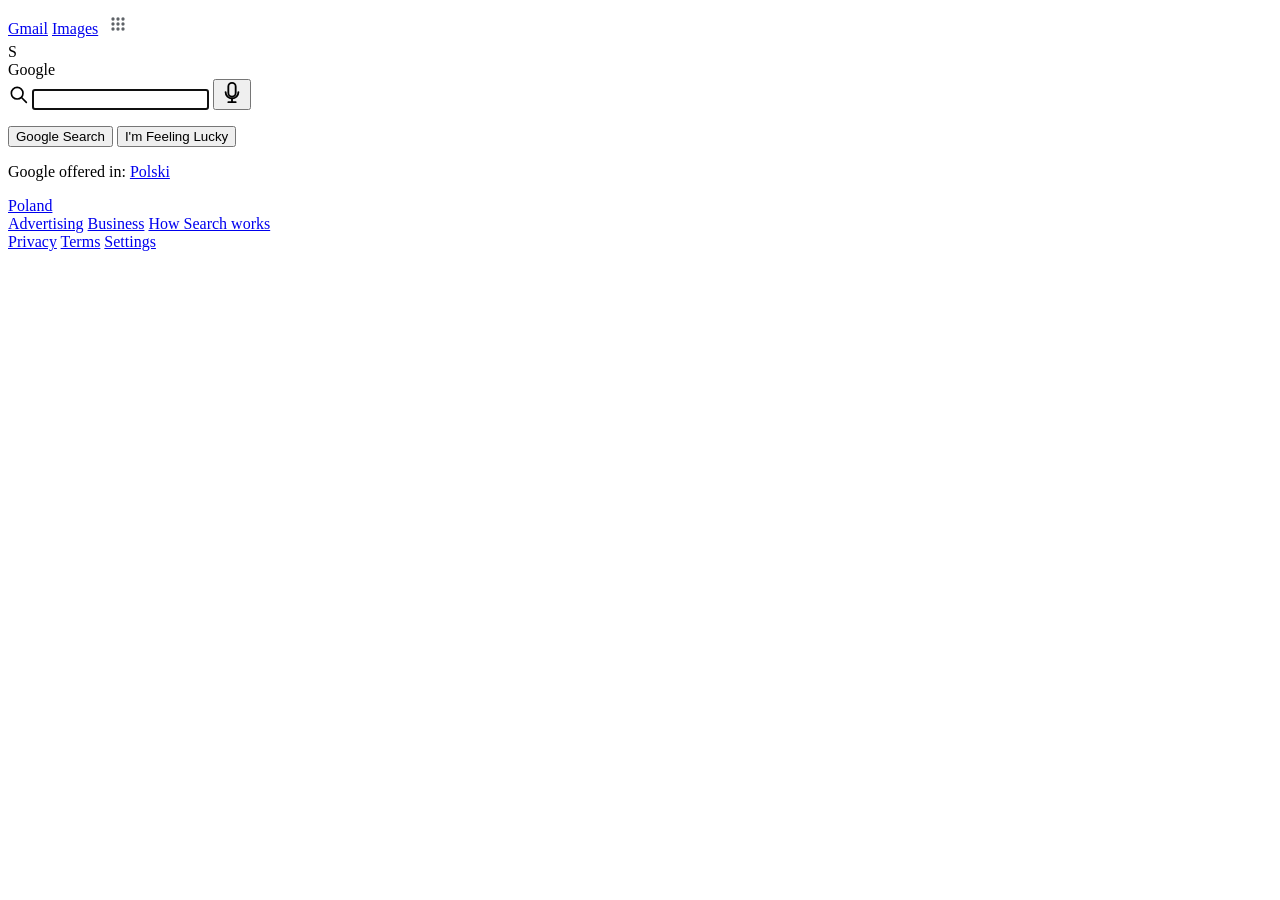
==== index.html @ 03d9c718 "Create index.html" ====
<!DOCTYPE html>
<html lang="en">
<head>
  <meta charset="UTF-8" />
  <meta name="viewport" content="width=device-width, initial-scale=1.0" />
  <title>Google</title>
  <link rel="stylesheet" href="css/style.css" />
  <link rel="icon" href="assets/favicon.ico" type="image/x-icon" />
</head>
<body>

  <!-- Header -->
  <header>
    <a href="#">Gmail</a>
    <a href="#">Images</a>
    <!-- Grid icon -->
    <button style="background:none;border:none;cursor:pointer;padding:6px;" title="Google apps">
      <svg focusable="false" xmlns="http://www.w3.org/2000/svg" viewBox="0 0 24 24" width="20" height="20">
        <path fill="#5f6368" d="M6 8a2 2 0 1 0 0-4 2 2 0 0 0 0 4zm0 6a2 2 0 1 0 0-4 2 2 0 0 0 0 4zm0 6a2 2 0 1 0 0-4 2 2 0 0 0 0 4zm6-12a2 2 0 1 0 0-4 2 2 0 0 0 0 4zm0 6a2 2 0 1 0 0-4 2 2 0 0 0 0 4zm0 6a2 2 0 1 0 0-4 2 2 0 0 0 0 4zm6-12a2 2 0 1 0 0-4 2 2 0 0 0 0 4zm0 6a2 2 0 1 0 0-4 2 2 0 0 0 0 4zm0 6a2 2 0 1 0 0-4 2 2 0 0 0 0 4z"/>
      </svg>
    </button>
    <div class="header-avatar">S</div>
  </header>

  <!-- Main -->
  <main>
    <div class="logo" aria-label="Google">
      <span>G</span><span>o</span><span>o</span><span>g</span><span>l</span><span>e</span>
    </div>

    <!-- Search form — submits to Google -->
    <form action="https://www.google.com/search" method="get" target="_blank" class="search-wrap" id="searchForm">
      <div class="autocomplete" id="autocomplete">
        <div class="search-box">
          <!-- Search icon -->
          <svg xmlns="http://www.w3.org/2000/svg" width="20" height="20" viewBox="0 0 24 24" fill="none" stroke="currentColor" stroke-width="2" stroke-linecap="round" stroke-linejoin="round">
            <circle cx="11" cy="11" r="7"/><line x1="16.5" y1="16.5" x2="22" y2="22"/>
          </svg>

          <input
            type="text"
            name="q"
            id="q"
            autocomplete="off"
            spellcheck="false"
            aria-label="Search"
            autofocus
          />

          <!-- Clear button (shown when input has text) -->
          <button type="button" id="clearBtn" class="mic-btn" style="display:none;" title="Clear">
            <svg xmlns="http://www.w3.org/2000/svg" width="20" height="20" viewBox="0 0 24 24" fill="none" stroke="currentColor" stroke-width="2" stroke-linecap="round" stroke-linejoin="round">
              <line x1="18" y1="6" x2="6" y2="18"/><line x1="6" y1="6" x2="18" y2="18"/>
            </svg>
          </button>

          <!-- Mic icon -->
          <button type="button" class="mic-btn" title="Search by voice" onclick="alert('Voice search not available in this demo')">
            <svg xmlns="http://www.w3.org/2000/svg" width="22" height="22" viewBox="0 0 24 24" fill="none" stroke="currentColor" stroke-width="2" stroke-linecap="round" stroke-linejoin="round">
              <path d="M12 1a4 4 0 0 1 4 4v7a4 4 0 0 1-8 0V5a4 4 0 0 1 4-4z"/>
              <path d="M19 11a7 7 0 0 1-14 0"/>
              <line x1="12" y1="18" x2="12" y2="22"/>
              <line x1="8" y1="22" x2="16" y2="22"/>
            </svg>
          </button>
        </div>

        <!-- Autocomplete suggestions -->
        <ul class="autocomplete-list" id="suggestionList" role="listbox"></ul>
      </div>
    </form>

    <!-- Buttons -->
    <div class="search-buttons">
      <button class="btn" type="submit" form="searchForm">Google Search</button>
      <button class="btn" type="button" onclick="feelingLucky()">I'm Feeling Lucky</button>
    </div>

    <p class="lang-line">
      Google offered in:
      <a href="https://www.google.pl" target="_blank">Polski</a>
    </p>
  </main>

  <!-- Footer -->
  <footer>
    <div class="footer-top">
      <a href="#">Poland</a>
    </div>
    <div class="footer-bottom">
      <div>
        <a href="#">Advertising</a>
        <a href="#">Business</a>
        <a href="#">How Search works</a>
      </div>
      <div>
        <a href="#">Privacy</a>
        <a href="#">Terms</a>
        <a href="#">Settings</a>
      </div>
    </div>
  </footer>

  <script src="assets/search.js"></script>
</body>
</html>
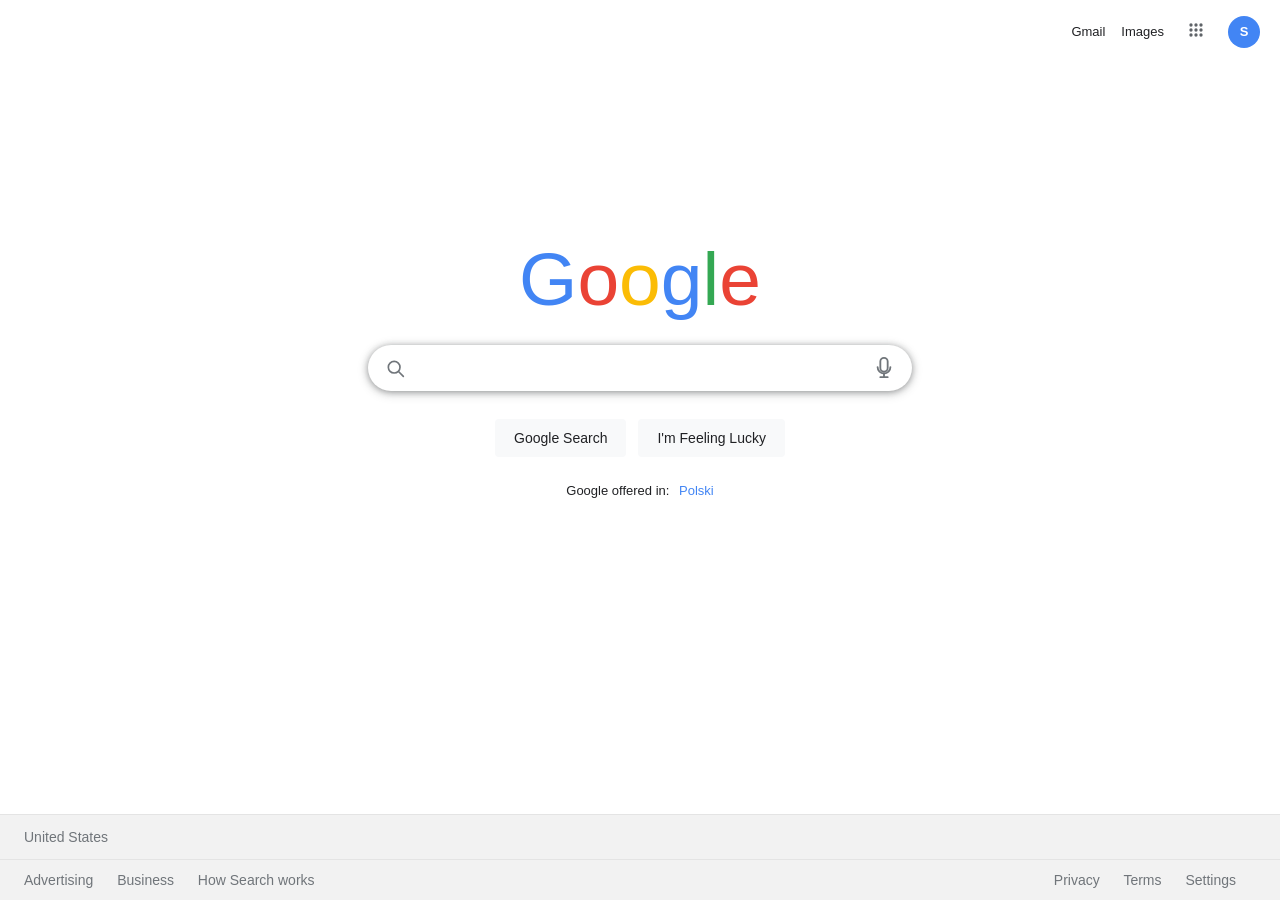
==== commit fb7539ef: "Update index.html" ====
--- a/index.html
+++ b/index.html
@@ -1,5 +1,5 @@
 <!DOCTYPE html>
-<html lang="en">
+<html lang="en" dir="ltr">
 <head>
   <meta charset="UTF-8" />
   <meta name="viewport" content="width=device-width, initial-scale=1.0" />
@@ -11,10 +11,10 @@
 
   <!-- Header -->
   <header>
-    <a href="#">Gmail</a>
-    <a href="#">Images</a>
-    <!-- Grid icon -->
-    <button style="background:none;border:none;cursor:pointer;padding:6px;" title="Google apps">
+    <a href="#" data-i18n="header_gmail">Gmail</a>
+    <a href="#" data-i18n="header_images">Images</a>
+    <button style="background:none;border:none;cursor:pointer;padding:6px;"
+            data-i18n="apps_label" data-i18n-attr="title" title="Google apps">
       <svg focusable="false" xmlns="http://www.w3.org/2000/svg" viewBox="0 0 24 24" width="20" height="20">
         <path fill="#5f6368" d="M6 8a2 2 0 1 0 0-4 2 2 0 0 0 0 4zm0 6a2 2 0 1 0 0-4 2 2 0 0 0 0 4zm0 6a2 2 0 1 0 0-4 2 2 0 0 0 0 4zm6-12a2 2 0 1 0 0-4 2 2 0 0 0 0 4zm0 6a2 2 0 1 0 0-4 2 2 0 0 0 0 4zm0 6a2 2 0 1 0 0-4 2 2 0 0 0 0 4zm6-12a2 2 0 1 0 0-4 2 2 0 0 0 0 4zm0 6a2 2 0 1 0 0-4 2 2 0 0 0 0 4zm0 6a2 2 0 1 0 0-4 2 2 0 0 0 0 4z"/>
       </svg>
@@ -28,35 +28,29 @@
       <span>G</span><span>o</span><span>o</span><span>g</span><span>l</span><span>e</span>
     </div>
 
-    <!-- Search form — submits to Google -->
+    <!-- Search form -->
     <form action="https://www.google.com/search" method="get" target="_blank" class="search-wrap" id="searchForm">
       <div class="autocomplete" id="autocomplete">
         <div class="search-box">
-          <!-- Search icon -->
-          <svg xmlns="http://www.w3.org/2000/svg" width="20" height="20" viewBox="0 0 24 24" fill="none" stroke="currentColor" stroke-width="2" stroke-linecap="round" stroke-linejoin="round">
+          <svg xmlns="http://www.w3.org/2000/svg" width="20" height="20" viewBox="0 0 24 24" fill="none"
+               stroke="currentColor" stroke-width="2" stroke-linecap="round" stroke-linejoin="round">
             <circle cx="11" cy="11" r="7"/><line x1="16.5" y1="16.5" x2="22" y2="22"/>
           </svg>
 
-          <input
-            type="text"
-            name="q"
-            id="q"
-            autocomplete="off"
-            spellcheck="false"
-            aria-label="Search"
-            autofocus
-          />
+          <input type="text" name="q" id="q" autocomplete="off" spellcheck="false"
+                 aria-label="Search" autofocus />
 
-          <!-- Clear button (shown when input has text) -->
-          <button type="button" id="clearBtn" class="mic-btn" style="display:none;" title="Clear">
-            <svg xmlns="http://www.w3.org/2000/svg" width="20" height="20" viewBox="0 0 24 24" fill="none" stroke="currentColor" stroke-width="2" stroke-linecap="round" stroke-linejoin="round">
+          <button type="button" id="clearBtn" class="mic-btn" style="display:none;"
+                  data-i18n="clear_label" data-i18n-attr="title" title="Clear">
+            <svg xmlns="http://www.w3.org/2000/svg" width="20" height="20" viewBox="0 0 24 24" fill="none"
+                 stroke="currentColor" stroke-width="2" stroke-linecap="round" stroke-linejoin="round">
               <line x1="18" y1="6" x2="6" y2="18"/><line x1="6" y1="6" x2="18" y2="18"/>
             </svg>
           </button>
 
-          <!-- Mic icon -->
-          <button type="button" class="mic-btn" title="Search by voice" onclick="alert('Voice search not available in this demo')">
-            <svg xmlns="http://www.w3.org/2000/svg" width="22" height="22" viewBox="0 0 24 24" fill="none" stroke="currentColor" stroke-width="2" stroke-linecap="round" stroke-linejoin="round">
+          <button type="button" class="mic-btn" id="micBtn" title="Search by voice">
+            <svg xmlns="http://www.w3.org/2000/svg" width="22" height="22" viewBox="0 0 24 24" fill="none"
+                 stroke="currentColor" stroke-width="2" stroke-linecap="round" stroke-linejoin="round">
               <path d="M12 1a4 4 0 0 1 4 4v7a4 4 0 0 1-8 0V5a4 4 0 0 1 4-4z"/>
               <path d="M19 11a7 7 0 0 1-14 0"/>
               <line x1="12" y1="18" x2="12" y2="22"/>
@@ -65,42 +59,47 @@
           </button>
         </div>
 
-        <!-- Autocomplete suggestions -->
         <ul class="autocomplete-list" id="suggestionList" role="listbox"></ul>
       </div>
     </form>
 
     <!-- Buttons -->
     <div class="search-buttons">
-      <button class="btn" type="submit" form="searchForm">Google Search</button>
-      <button class="btn" type="button" onclick="feelingLucky()">I'm Feeling Lucky</button>
+      <button class="btn" type="submit" form="searchForm" data-i18n="search_button">Google Search</button>
+      <button class="btn" type="button" id="luckyBtn" data-i18n="lucky_button">I'm Feeling Lucky</button>
     </div>
 
+    <!-- Offered-in line -->
     <p class="lang-line">
-      Google offered in:
-      <a href="https://www.google.pl" target="_blank">Polski</a>
+      <span data-i18n="offered_in">Google offered in:</span>
+      <a href="https://www.google.pl" data-i18n="offered_lang" data-i18n-href="offered_lang_url"
+         target="_blank">Polski</a>
     </p>
+
+    <!-- Language picker -->
+    <div id="lang-picker"></div>
   </main>
 
   <!-- Footer -->
   <footer>
     <div class="footer-top">
-      <a href="#">Poland</a>
+      <a href="#" data-i18n="footer_country">United States</a>
     </div>
     <div class="footer-bottom">
       <div>
-        <a href="#">Advertising</a>
-        <a href="#">Business</a>
-        <a href="#">How Search works</a>
+        <a href="#" data-i18n="footer_advertising">Advertising</a>
+        <a href="#" data-i18n="footer_business">Business</a>
+        <a href="#" data-i18n="footer_how_search_works">How Search works</a>
       </div>
       <div>
-        <a href="#">Privacy</a>
-        <a href="#">Terms</a>
-        <a href="#">Settings</a>
+        <a href="#" data-i18n="footer_privacy">Privacy</a>
+        <a href="#" data-i18n="footer_terms">Terms</a>
+        <a href="#" data-i18n="footer_settings">Settings</a>
       </div>
     </div>
   </footer>
 
+  <script src="assets/i18n.js"></script>
   <script src="assets/search.js"></script>
 </body>
 </html>
--- a/css/style.css
+++ b/css/style.css
@@ -0,0 +1,281 @@
+*, *::before, *::after {
+  box-sizing: border-box;
+  margin: 0;
+  padding: 0;
+}
+
+:root {
+  --blue:   #4285F4;
+  --red:    #EA4335;
+  --yellow: #FBBC05;
+  --green:  #34A853;
+  --text:   #202124;
+  --muted:  #70757a;
+  --border: #dfe1e5;
+  --hover:  #f8f9fa;
+  --white:  #fff;
+  --shadow: 0 1px 6px rgba(32,33,36,.28);
+  --shadow-hover: 0 1px 6px rgba(32,33,36,.38), 0 2px 12px rgba(32,33,36,.2);
+}
+
+body {
+  font-family: arial, sans-serif;
+  color: var(--text);
+  background: var(--white);
+  min-height: 100vh;
+  display: flex;
+  flex-direction: column;
+}
+
+/* ── Header ── */
+header {
+  display: flex;
+  justify-content: flex-end;
+  align-items: center;
+  padding: 14px 20px;
+  gap: 16px;
+}
+
+header a {
+  font-size: 13px;
+  color: var(--text);
+  text-decoration: none;
+}
+
+header a:hover { text-decoration: underline; }
+
+.header-avatar {
+  width: 32px;
+  height: 32px;
+  border-radius: 50%;
+  background: var(--blue);
+  color: #fff;
+  font-size: 13px;
+  font-weight: bold;
+  display: flex;
+  align-items: center;
+  justify-content: center;
+  cursor: pointer;
+}
+
+/* ── Main ── */
+main {
+  flex: 1;
+  display: flex;
+  flex-direction: column;
+  align-items: center;
+  justify-content: center;
+  padding-bottom: 120px;
+}
+
+/* ── Logo ── */
+.logo {
+  display: flex;
+  gap: 0;
+  font-size: 75px;
+  font-family: 'Product Sans', arial, sans-serif;
+  font-weight: 400;
+  line-height: 1;
+  margin-bottom: 28px;
+  user-select: none;
+}
+
+.logo span:nth-child(1) { color: var(--blue); }
+.logo span:nth-child(2) { color: var(--red); }
+.logo span:nth-child(3) { color: var(--yellow); }
+.logo span:nth-child(4) { color: var(--blue); }
+.logo span:nth-child(5) { color: var(--green); }
+.logo span:nth-child(6) { color: var(--red); }
+
+/* ── Search box ── */
+.search-wrap {
+  width: 100%;
+  max-width: 544px;
+  margin-bottom: 28px;
+}
+
+.search-box {
+  display: flex;
+  align-items: center;
+  border: 1px solid var(--border);
+  border-radius: 24px;
+  padding: 0 16px;
+  height: 46px;
+  gap: 10px;
+  background: var(--white);
+  transition: box-shadow .2s, border-color .2s;
+}
+
+.search-box:hover,
+.search-box:focus-within {
+  box-shadow: var(--shadow-hover);
+  border-color: transparent;
+}
+
+.search-box svg { flex-shrink: 0; color: var(--muted); }
+
+#q {
+  flex: 1;
+  border: none;
+  outline: none;
+  font-size: 16px;
+  color: var(--text);
+  background: transparent;
+  caret-color: var(--blue);
+}
+
+.mic-btn {
+  background: none;
+  border: none;
+  cursor: pointer;
+  padding: 0;
+  display: flex;
+  align-items: center;
+  color: var(--blue);
+}
+
+/* ── Autocomplete dropdown ── */
+.autocomplete {
+  position: relative;
+}
+
+.autocomplete-list {
+  display: none;
+  position: absolute;
+  top: calc(100% - 6px);
+  left: 0;
+  right: 0;
+  background: var(--white);
+  border: 1px solid var(--border);
+  border-top: none;
+  border-radius: 0 0 24px 24px;
+  box-shadow: var(--shadow);
+  z-index: 100;
+  padding: 8px 0 8px;
+  overflow: hidden;
+}
+
+.autocomplete-list.open { display: block; }
+
+.autocomplete-list li {
+  list-style: none;
+  padding: 10px 20px;
+  font-size: 14px;
+  cursor: pointer;
+  display: flex;
+  align-items: center;
+  gap: 12px;
+  color: var(--text);
+}
+
+.autocomplete-list li:hover { background: var(--hover); }
+
+.autocomplete-list li svg { color: var(--muted); flex-shrink: 0; }
+
+/* When list is open, reshape the search box */
+.search-wrap.expanded .search-box {
+  border-radius: 24px 24px 0 0;
+  border-bottom-color: var(--border);
+  box-shadow: var(--shadow);
+}
+
+/* ── Buttons ── */
+.search-buttons {
+  display: flex;
+  gap: 12px;
+  justify-content: center;
+}
+
+.btn {
+  padding: 10px 18px;
+  border: 1px solid transparent;
+  border-radius: 4px;
+  background: var(--hover);
+  color: var(--text);
+  font-size: 14px;
+  cursor: pointer;
+  font-family: arial, sans-serif;
+  transition: box-shadow .15s, border-color .15s;
+}
+
+.btn:hover {
+  border-color: var(--border);
+  box-shadow: 0 1px 1px rgba(0,0,0,.1);
+  color: #222;
+}
+
+/* ── Lang line ── */
+.lang-line {
+  margin-top: 26px;
+  font-size: 13px;
+  color: var(--text);
+}
+
+.lang-line a {
+  color: var(--blue);
+  text-decoration: none;
+  margin-left: 6px;
+}
+
+.lang-line a:hover { text-decoration: underline; }
+
+/* ── Language picker ── */
+#lang-picker {
+  display: flex;
+  gap: 6px;
+  margin-top: 18px;
+}
+
+.lang-btn {
+  padding: 5px 12px;
+  border: 1px solid var(--border);
+  border-radius: 14px;
+  background: transparent;
+  font-size: 12px;
+  color: var(--muted);
+  cursor: pointer;
+  font-family: arial, sans-serif;
+  transition: background .15s, color .15s, border-color .15s;
+}
+
+.lang-btn:hover {
+  background: var(--hover);
+  color: var(--text);
+  border-color: #c6c6c6;
+}
+
+.lang-btn.active {
+  border-color: #4285F4;
+  color: #4285F4;
+  background: #e8f0fe;
+}
+
+/* ── Footer ── */
+footer {
+  background: #f2f2f2;
+  border-top: 1px solid #e4e4e4;
+  font-size: 14px;
+  color: var(--muted);
+}
+
+.footer-top {
+  padding: 14px 24px;
+  border-bottom: 1px solid #e4e4e4;
+}
+
+.footer-bottom {
+  display: flex;
+  justify-content: space-between;
+  padding: 12px 24px;
+  flex-wrap: wrap;
+  gap: 8px;
+}
+
+.footer-bottom a, .footer-top a {
+  color: var(--muted);
+  text-decoration: none;
+  margin-right: 20px;
+  font-size: 14px;
+}
+
+.footer-bottom a:hover, .footer-top a:hover { text-decoration: underline; }
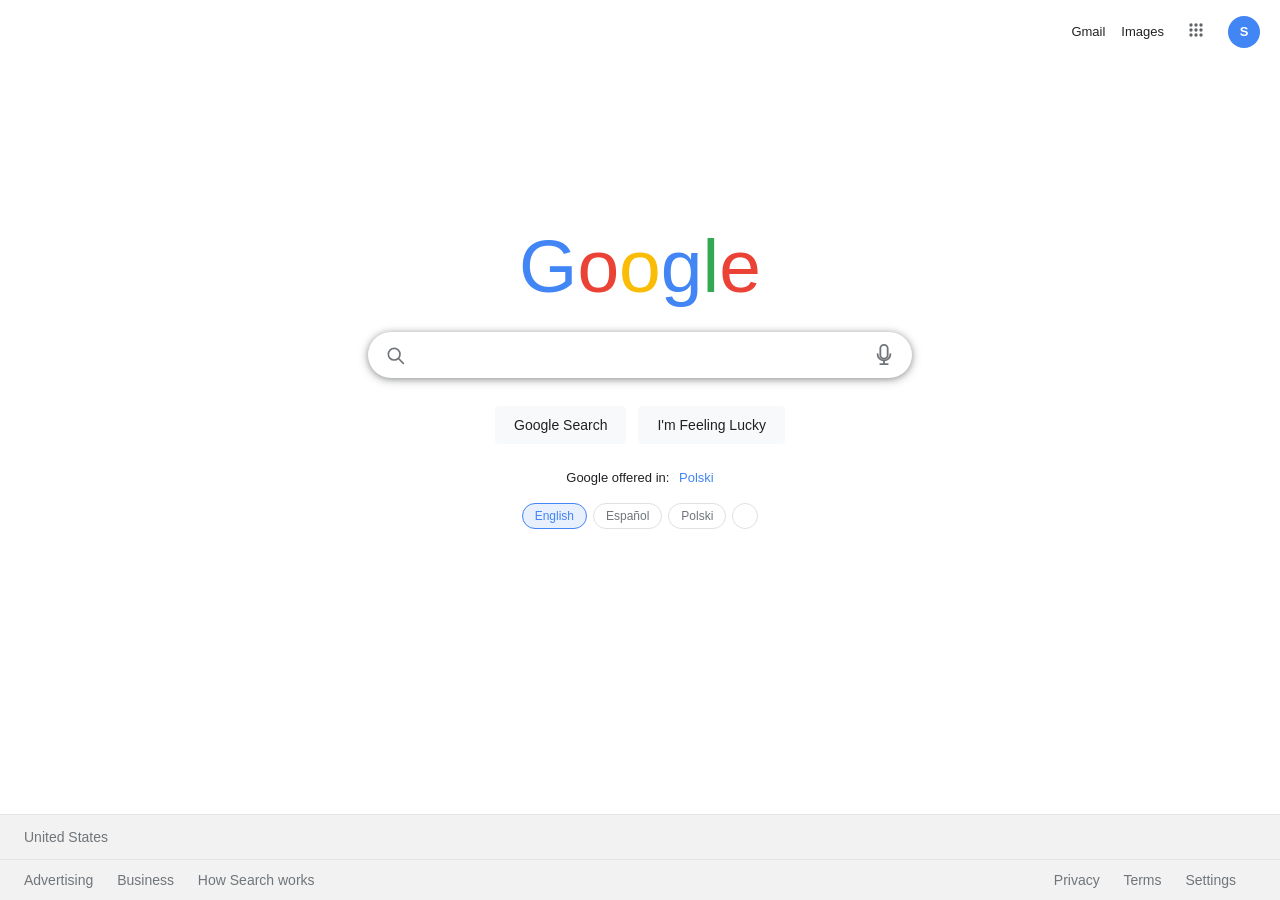
==== commit 21bfb540: "Update index.html" ====
--- a/index.html
+++ b/index.html
@@ -11,8 +11,8 @@
 
   <!-- Header -->
   <header>
-    <a href="#" data-i18n="header_gmail">Gmail</a>
-    <a href="#" data-i18n="header_images">Images</a>
+    <a href="/gmail" data-i18n="header_gmail">Gmail</a>
+    <a href="/photos" data-i18n="header_images">Images</a>
     <button style="background:none;border:none;cursor:pointer;padding:6px;"
             data-i18n="apps_label" data-i18n-attr="title" title="Google apps">
       <svg focusable="false" xmlns="http://www.w3.org/2000/svg" viewBox="0 0 24 24" width="20" height="20">
